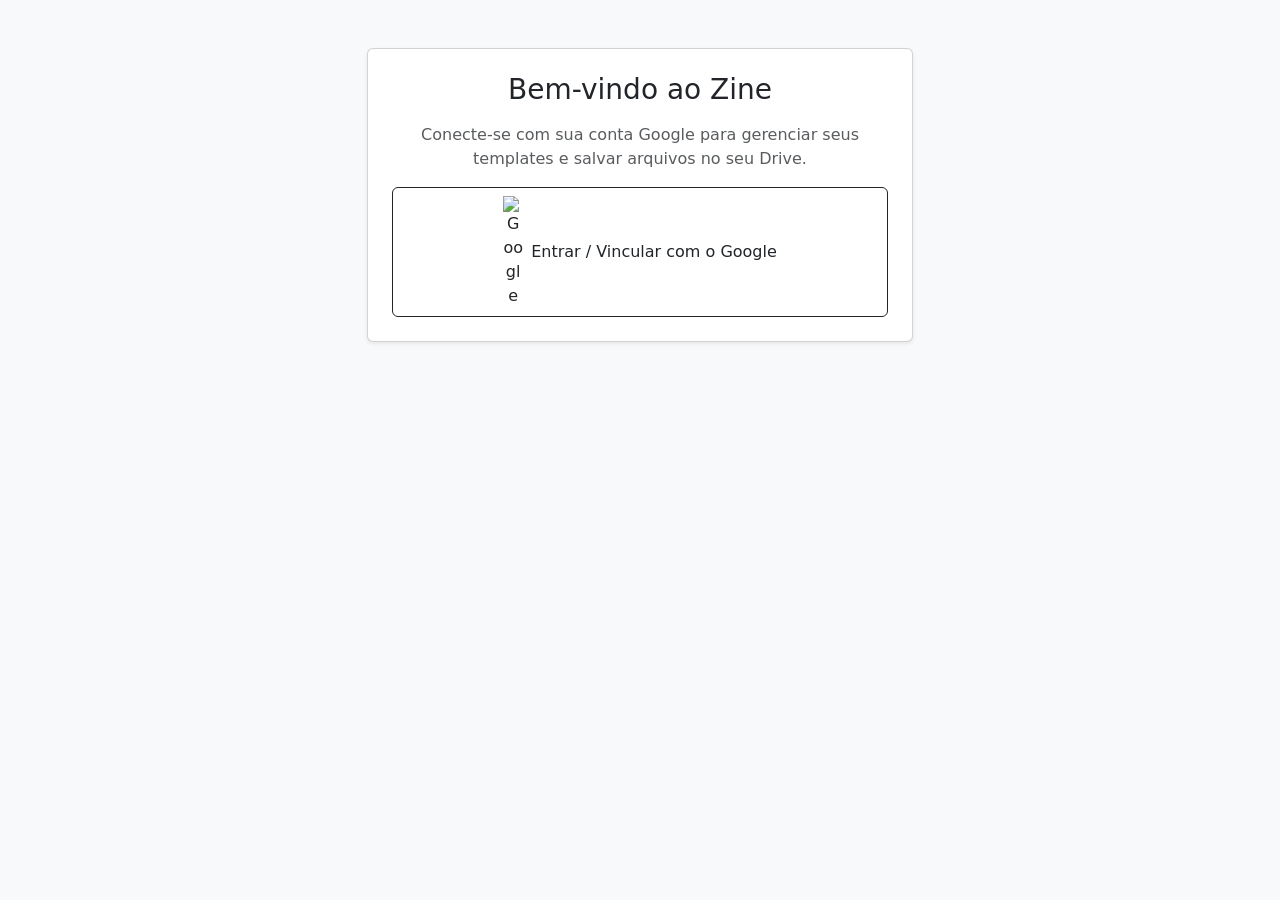
==== index.html @ bce8095c "Final" ====
<!DOCTYPE html>
<html lang="pt-BR">
<head>
    <meta charset="UTF-8">
    <meta name="viewport" content="width=device-width, initial-scale=1.0">
    <title>Zine Card - Login Google</title>
    <!-- Bootstrap 5 CSS -->
    <link href="https://cdn.jsdelivr.net/npm/bootstrap@5.0.2/dist/css/bootstrap.min.css" rel="stylesheet">
    <!-- Google Identity Services -->
    <script src="https://accounts.google.com/gsi/client" async defer></script>
</head>
<body class="bg-light">

    <div class="container mt-5">
        <div class="row justify-content-center">
            <div class="col-md-6">
                
                <!-- CARD DE LOGIN -->
                <div id="loginCard" class="card shadow-sm p-4 text-center">
                    <h3 class="mb-3">Bem-vindo ao Zine</h3>
                    <p class="text-muted">Conecte-se com sua conta Google para gerenciar seus templates e salvar arquivos no seu Drive.</p>
                    <button id="btnGoogleLogin" class="btn btn-outline-dark d-flex align-items-center justify-content-center gap-2 py-2">
                        <img src="https://www.svgrepo.com/show/475656/google-color.svg" alt="Google" width="20">
                        Entrar / Vincular com o Google
                    </button>
                </div>

                <!-- CARD DE PERFIL (Aparece após logar) -->
                <div id="profileCard" class="card shadow-sm p-4 text-center d-none">
                    <div class="mb-3">
                        <img id="userAvatar" src="assets/imgNotFound.jpg" alt="Foto de Perfil" class="rounded-circle border" width="90" height="90" style="object-fit: cover;">
                    </div>
                    <h4 id="userNickname" class="mb-1"></h4>
                    <p id="userEmail" class="text-muted small mb-3"></p>
                    
                    <hr>
                    <div class="d-grid gap-2">
                        <a href="createZine/index.htm" class="btn btn-primary">Criar novo Zine</a>
                        <button id="btnLogout" class="btn btn-outline-danger btn-sm">Sair</button>
                    </div>
                </div>

            </div>
        </div>

        <!-- SEÇÃO DE LISTAGEM DE ZINES CRIADOS -->
        <div id="listaZinesSection" class="row mt-5 d-none">
            <div class="col-12">
                <h3 class="mb-4 border-bottom pb-2">Zines Disponíveis</h3>
                <div id="zinesContainer" class="row">
                    <!-- Os cards dos zines serão injetados aqui dinamicamente -->
                </div>
            </div>
        </div>
    </div>

    <!-- Bootstrap Bundle JS -->
    <script src="https://cdn.jsdelivr.net/npm/bootstrap@5.0.2/dist/js/bootstrap.bundle.min.js" crossorigin="anonymous"></script>
    <script type="module" src="script.js"></script>
</body>
</html>
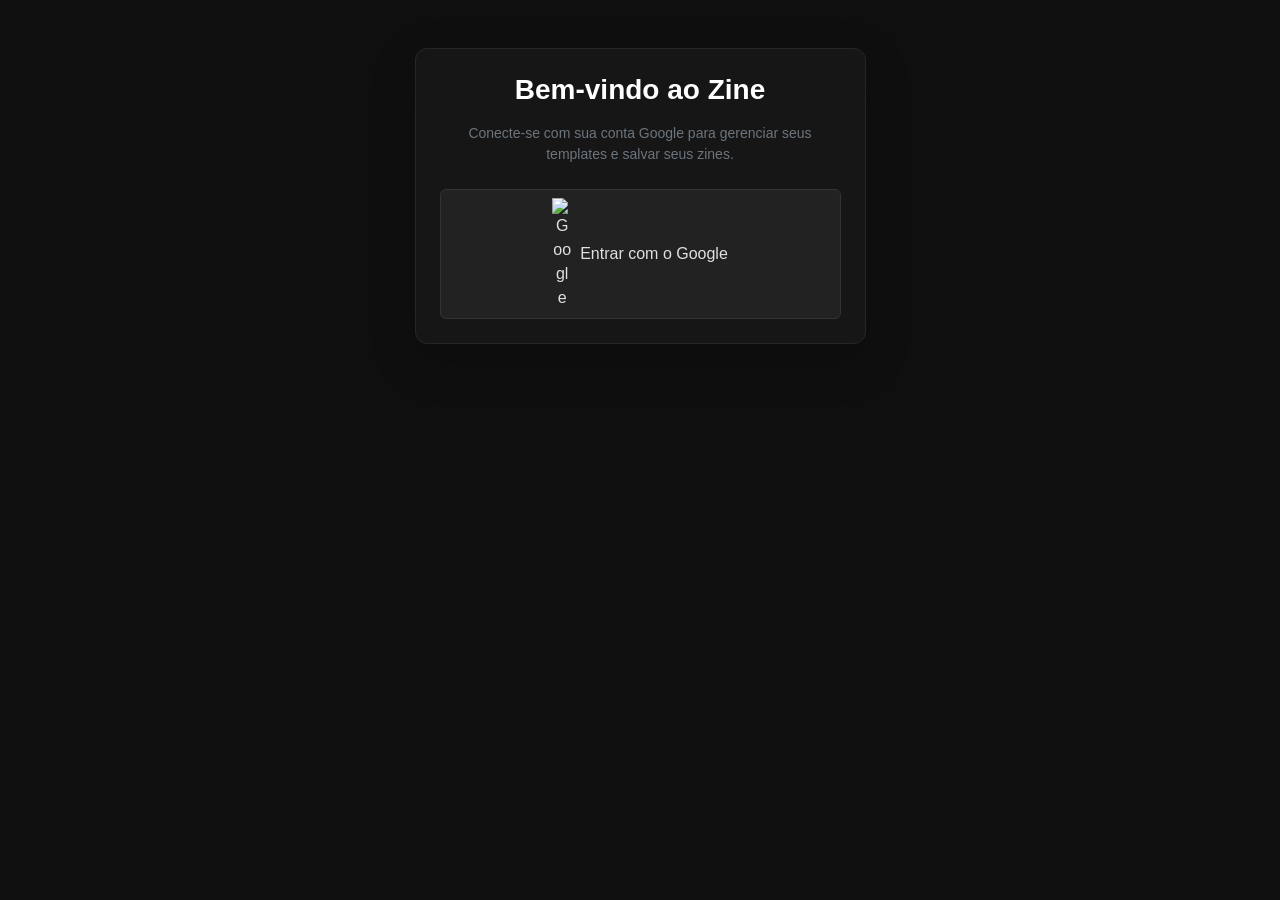
==== commit 9d63e278: "Ajustes nos comentarios" ====
--- a/index.html
+++ b/index.html
@@ -3,59 +3,181 @@
 <head>
     <meta charset="UTF-8">
     <meta name="viewport" content="width=device-width, initial-scale=1.0">
-    <title>Zine Card - Login Google</title>
-    <!-- Bootstrap 5 CSS -->
+    <title>Zine Platform</title>
     <link href="https://cdn.jsdelivr.net/npm/bootstrap@5.0.2/dist/css/bootstrap.min.css" rel="stylesheet">
-    <!-- Google Identity Services -->
     <script src="https://accounts.google.com/gsi/client" async defer></script>
+    <style>
+        body {
+            background-color: #0f0f0f;
+            color: #e0e0e0;
+            font-family: -apple-system, BlinkMacSystemFont, "Segoe UI", Roboto, Helvetica, Arial, sans-serif;
+            min-height: 100vh;
+        }
+
+        /* Cards do Perfil e Login */
+        .card-custom {
+            background-color: #161616;
+            border: 1px solid #262626;
+            border-radius: 12px;
+            color: #e0e0e0;
+        }
+
+        /* Cards dos Zines */
+        .zine-card {
+            background-color: #161616;
+            border: 1px solid #262626;
+            border-radius: 10px;
+            overflow: hidden;
+            transition: transform 0.2s, border-color 0.2s;
+        }
+        .zine-card:hover {
+            border-color: #404040;
+            transform: translateY(-2px);
+        }
+
+        /* Títulos e divisórias */
+        .section-title {
+            color: #ffffff;
+            border-bottom: 1px solid #262626;
+            padding-bottom: 0.5rem;
+            font-weight: 600;
+        }
+
+        /* Botões padronizados */
+        .btn-dark-custom {
+            background-color: #222222;
+            border: 1px solid #333333;
+            color: #e0e0e0;
+        }
+        .btn-dark-custom:hover {
+            background-color: #2f2f2f;
+            border-color: #444444;
+            color: #ffffff;
+        }
+
+        .btn-accent {
+            background-color: #2563eb;
+            border: none;
+            color: #ffffff;
+        }
+        .btn-accent:hover {
+            background-color: #1d4ed8;
+            color: #ffffff;
+        }
+
+        /* Modais */
+        .modal-content-dark {
+            background-color: #161616;
+            border: 1px solid #262626;
+            color: #e0e0e0;
+            border-radius: 12px;
+        }
+        .modal-header-dark {
+            background-color: #1f1f1f;
+            border-bottom: 1px solid #262626;
+        }
+    </style>
 </head>
-<body class="bg-light">
+<body>
 
-    <div class="container mt-5">
+    <!-- Container para Notificações Personalizadas -->
+    <div id="toastContainer" style="position: fixed; top: 20px; right: 20px; z-index: 9999;"></div>
+
+    <div class="container py-5">
         <div class="row justify-content-center">
-            <div class="col-md-6">
+            <div class="col-md-6 col-lg-5">
                 
-                <!-- CARD DE LOGIN -->
-                <div id="loginCard" class="card shadow-sm p-4 text-center">
-                    <h3 class="mb-3">Bem-vindo ao Zine</h3>
-                    <p class="text-muted">Conecte-se com sua conta Google para gerenciar seus templates e salvar arquivos no seu Drive.</p>
-                    <button id="btnGoogleLogin" class="btn btn-outline-dark d-flex align-items-center justify-content-center gap-2 py-2">
+                <!-- Card de Login -->
+                <div id="loginCard" class="card card-custom shadow-lg p-4 text-center">
+                    <h3 class="mb-3 text-white fw-bold">Bem-vindo ao Zine</h3>
+                    <p class="text-secondary small mb-4">Conecte-se com sua conta Google para gerenciar seus templates e salvar seus zines.</p>
+                    <button id="btnGoogleLogin" class="btn btn-dark-custom d-flex align-items-center justify-content-center gap-2 py-2 w-100">
                         <img src="https://www.svgrepo.com/show/475656/google-color.svg" alt="Google" width="20">
-                        Entrar / Vincular com o Google
+                        Entrar com o Google
                     </button>
                 </div>
 
-                <!-- CARD DE PERFIL (Aparece após logar) -->
-                <div id="profileCard" class="card shadow-sm p-4 text-center d-none">
+                <!-- Card de Perfil Logado -->
+                <div id="profileCard" class="card card-custom shadow-lg p-4 text-center d-none">
                     <div class="mb-3">
-                        <img id="userAvatar" src="assets/imgNotFound.jpg" alt="Foto de Perfil" class="rounded-circle border" width="90" height="90" style="object-fit: cover;">
+                        <img id="userAvatar" src="assets/imgNotFound.jpg" alt="Foto de Perfil" class="rounded-circle border border-secondary shadow-sm" width="90" height="90" style="object-fit: cover;">
                     </div>
-                    <h4 id="userNickname" class="mb-1"></h4>
-                    <p id="userEmail" class="text-muted small mb-3"></p>
+                    <h4 id="userNickname" class="mb-1 text-white fw-bold"></h4>
+                    <p id="userEmail" class="text-secondary small mb-3"></p>
                     
-                    <hr>
+                    <hr class="border-secondary opacity-25">
                     <div class="d-grid gap-2">
-                        <a href="createZine/index.htm" class="btn btn-primary">Criar novo Zine</a>
-                        <button id="btnLogout" class="btn btn-outline-danger btn-sm">Sair</button>
+                        <a href="createZine/index.htm" class="btn btn-accent py-2 fw-semibold">✨ Criar novo Zine</a>
+                        <button id="btnLogout" class="btn btn-outline-danger btn-sm py-1">Sair da Conta</button>
                     </div>
                 </div>
 
             </div>
         </div>
 
-        <!-- SEÇÃO DE LISTAGEM DE ZINES CRIADOS -->
+        <!-- Seções de Zines -->
         <div id="listaZinesSection" class="row mt-5 d-none">
+            <!-- Seção 1: Meus Zines -->
+            <div class="col-12 mb-5">
+                <h3 class="section-title mb-4">Meus Zines</h3>
+                <div id="meusZinesContainer" class="row"></div>
+            </div>
+
+            <!-- Seção 2: Zines Publicados da Comunidade -->
             <div class="col-12">
-                <h3 class="mb-4 border-bottom pb-2">Zines Disponíveis</h3>
-                <div id="zinesContainer" class="row">
-                    <!-- Os cards dos zines serão injetados aqui dinamicamente -->
+                <h3 class="section-title mb-4">Zines Publicados (Comunidade)</h3>
+                <div id="zinesPublicadosContainer" class="row"></div>
+            </div>
+        </div>
+    </div>
+
+    <!-- Modal de Confirmação de Exclusão -->
+    <div class="modal fade" id="modalConfirmacao" tabindex="-1" aria-hidden="true">
+        <div class="modal-dialog modal-dialog-centered">
+            <div class="modal-content modal-content-dark">
+                <div class="modal-header border-bottom border-dark">
+                    <h5 class="modal-title text-danger">Confirmar Exclusão</h5>
+                    <button type="button" class="btn-close btn-close-white shadow-none" data-bs-dismiss="modal" aria-label="Close"></button>
+                </div>
+                <div class="modal-body text-secondary">Tem certeza que deseja excluir este zine permanentemente?</div>
+                <div class="modal-footer border-top border-dark">
+                    <button type="button" class="btn btn-dark-custom btn-sm" data-bs-dismiss="modal">Cancelar</button>
+                    <button type="button" id="btnConfirmarExclusao" class="btn btn-danger btn-sm">Sim, Excluir</button>
                 </div>
             </div>
         </div>
     </div>
 
-    <!-- Bootstrap Bundle JS -->
-    <script src="https://cdn.jsdelivr.net/npm/bootstrap@5.0.2/dist/js/bootstrap.bundle.min.js" crossorigin="anonymous"></script>
+    <!-- Modal de Comentários (Clean Dark) -->
+    <div class="modal fade" id="modalVerComentarios" tabindex="-1" aria-hidden="true">
+        <div class="modal-dialog modal-dialog-centered modal-dialog-scrollable modal-lg">
+            <div class="modal-content modal-content-dark">
+                <div class="modal-header modal-header-dark px-4 py-3">
+                    <h5 class="modal-title fw-semibold fs-5 text-light d-flex align-items-center gap-2">
+                        💬 Comentários da Página
+                    </h5>
+                    <button type="button" class="btn-close btn-close-white shadow-none" data-bs-dismiss="modal" aria-label="Close"></button>
+                </div>
+                <div class="modal-body p-4" id="listaComentariosModalBody" style="background-color: #121212;">
+                    <!-- Preenchido via JS -->
+                </div>
+            </div>
+        </div>
+    </div>
+
+    <!-- Modal para Ampliar Imagem -->
+    <div class="modal fade" id="modalZoomImagem" tabindex="-1" aria-hidden="true">
+        <div class="modal-dialog modal-dialog-centered modal-xl">
+            <div class="modal-content bg-transparent border-0 text-end p-2">
+                <button type="button" class="btn-close btn-close-white m-2 shadow-none" data-bs-dismiss="modal" aria-label="Close"></button>
+                <div class="modal-body text-center p-0">
+                    <img id="imgZoomPreview" src="" alt="Imagem Ampliada" class="img-fluid rounded shadow-lg" style="max-height: 85vh; object-fit: contain;">
+                </div>
+            </div>
+        </div>
+    </div>
+
+    <script src="https://cdn.jsdelivr.net/npm/bootstrap@5.0.2/dist/js/bootstrap.bundle.min.js"></script>
     <script type="module" src="script.js"></script>
 </body>
 </html>
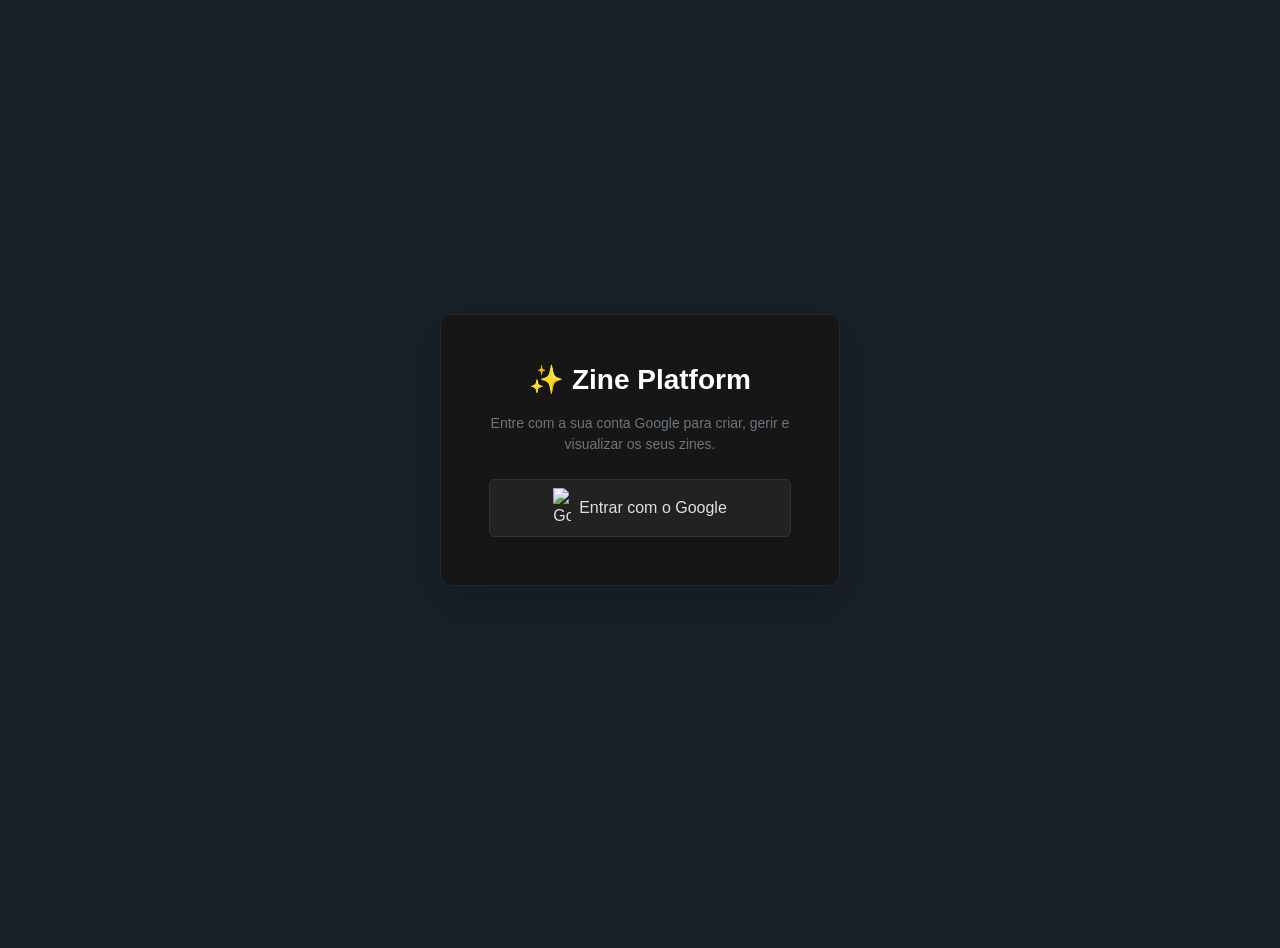
==== commit ef181c98: "Ajustes" ====
--- a/index.html
+++ b/index.html
@@ -1,143 +1,84 @@
 <!DOCTYPE html>
 <html lang="pt-BR">
+
 <head>
     <meta charset="UTF-8">
     <meta name="viewport" content="width=device-width, initial-scale=1.0">
     <title>Zine Platform</title>
     <link href="https://cdn.jsdelivr.net/npm/bootstrap@5.0.2/dist/css/bootstrap.min.css" rel="stylesheet">
     <script src="https://accounts.google.com/gsi/client" async defer></script>
-    <style>
-        body {
-            background-color: #0f0f0f;
-            color: #e0e0e0;
-            font-family: -apple-system, BlinkMacSystemFont, "Segoe UI", Roboto, Helvetica, Arial, sans-serif;
-            min-height: 100vh;
-        }
+    <link rel="stylesheet" href="style.css">
+</head>
 
-        /* Cards do Perfil e Login */
-        .card-custom {
-            background-color: #161616;
-            border: 1px solid #262626;
-            border-radius: 12px;
-            color: #e0e0e0;
-        }
-
-        /* Cards dos Zines */
-        .zine-card {
-            background-color: #161616;
-            border: 1px solid #262626;
-            border-radius: 10px;
-            overflow: hidden;
-            transition: transform 0.2s, border-color 0.2s;
-        }
-        .zine-card:hover {
-            border-color: #404040;
-            transform: translateY(-2px);
-        }
-
-        /* Títulos e divisórias */
-        .section-title {
-            color: #ffffff;
-            border-bottom: 1px solid #262626;
-            padding-bottom: 0.5rem;
-            font-weight: 600;
-        }
-
-        /* Botões padronizados */
-        .btn-dark-custom {
-            background-color: #222222;
-            border: 1px solid #333333;
-            color: #e0e0e0;
-        }
-        .btn-dark-custom:hover {
-            background-color: #2f2f2f;
-            border-color: #444444;
-            color: #ffffff;
-        }
-
-        .btn-accent {
-            background-color: #2563eb;
-            border: none;
-            color: #ffffff;
-        }
-        .btn-accent:hover {
-            background-color: #1d4ed8;
-            color: #ffffff;
-        }
-
-        /* Modais */
-        .modal-content-dark {
-            background-color: #161616;
-            border: 1px solid #262626;
-            color: #e0e0e0;
-            border-radius: 12px;
-        }
-        .modal-header-dark {
-            background-color: #1f1f1f;
-            border-bottom: 1px solid #262626;
-        }
-    </style>
-</head>
 <body>
 
-    <!-- Container para Notificações Personalizadas -->
     <div id="toastContainer" style="position: fixed; top: 20px; right: 20px; z-index: 9999;"></div>
 
-    <div class="container py-5">
-        <div class="row justify-content-center">
-            <div class="col-md-6 col-lg-5">
-                
-                <!-- Card de Login -->
-                <div id="loginCard" class="card card-custom shadow-lg p-4 text-center">
-                    <h3 class="mb-3 text-white fw-bold">Bem-vindo ao Zine</h3>
-                    <p class="text-secondary small mb-4">Conecte-se com sua conta Google para gerenciar seus templates e salvar seus zines.</p>
-                    <button id="btnGoogleLogin" class="btn btn-dark-custom d-flex align-items-center justify-content-center gap-2 py-2 w-100">
-                        <img src="https://www.svgrepo.com/show/475656/google-color.svg" alt="Google" width="20">
-                        Entrar com o Google
-                    </button>
-                </div>
+    <!-- Barra Superior / Perfil Integrado (Inicia oculta com d-none) -->
+    <header class="zine-top-nav d-none" id="mainHeader">
+        <div class="container d-flex justify-content-between align-items-center py-3">
+            <div class="d-flex align-items-center gap-2">
+                <span class="fs-5 fw-bold text-white tracking-wide">✨ Zine Platform</span>
+            </div>
 
-                <!-- Card de Perfil Logado -->
-                <div id="profileCard" class="card card-custom shadow-lg p-4 text-center d-none">
-                    <div class="mb-3">
-                        <img id="userAvatar" src="assets/imgNotFound.jpg" alt="Foto de Perfil" class="rounded-circle border border-secondary shadow-sm" width="90" height="90" style="object-fit: cover;">
-                    </div>
-                    <h4 id="userNickname" class="mb-1 text-white fw-bold"></h4>
-                    <p id="userEmail" class="text-secondary small mb-3"></p>
-                    
-                    <hr class="border-secondary opacity-25">
-                    <div class="d-grid gap-2">
-                        <a href="createZine/index.htm" class="btn btn-accent py-2 fw-semibold">✨ Criar novo Zine</a>
-                        <button id="btnLogout" class="btn btn-outline-danger btn-sm py-1">Sair da Conta</button>
+            <!-- Estado de Perfil (Conectado) -->
+            <div id="profileCard" class="d-flex align-items-center gap-3">
+                <img id="userAvatar" src="assets/imgNotFound.jpg" alt="Perfil"
+                    class="rounded-circle border border-secondary" width="38" height="38" style="object-fit: cover;">
+                <div class="d-flex align-items-center gap-2">
+                    <div class="d-none d-sm-block text-start">
+                        <h6 id="userNickname" class="mb-0 text-white fw-bold" style="font-size: 0.9rem;"></h6>
                     </div>
                 </div>
-
+                <div class="d-flex align-items-center gap-2">
+                    <a href="createZine/index.html" class="btn btn-sm btn-accent fw-semibold px-3 py-1.5">
+                        <svg xmlns="http://www.w3.org/2000/svg" width="16" height="16" fill="currentColor"
+                            class="bi bi-plus-lg text-light" viewBox="0 0 16 16">
+                            <path fill-rule="evenodd"
+                                d="M8 2a.5.5 0 0 1 .5.5v5h5a.5.5 0 0 1 0 1h-5v5a.5.5 0 0 1-1 0v-5h-5a.5.5 0 0 1 0-1h5v-5A.5.5 0 0 1 8 2Z" />
+                        </svg>
+                    </a>
+                    <button id="btnLogout" class="btn btn-sm btn-outline-danger py-1.5 px-2"
+                        title="Sair da Conta">Sair</button>
+                </div>
             </div>
         </div>
+    </header>
 
-        <!-- Seções de Zines -->
-        <div id="listaZinesSection" class="row mt-5 d-none">
-            <!-- Seção 1: Meus Zines -->
+    <!-- Card Central de Login (Aparece apenas quando deslogado) -->
+    <div id="loginCard" class="container d-flex flex-column justify-content-center align-items-center" style="height: 100vh;">
+        <div class="text-center p-5 card-custom shadow-lg" style="max-width: 400px; width: 100%;">
+            <h3 class="text-white mb-3 fw-bold">✨ Zine Platform</h3>
+            <p class="text-secondary mb-4 small">Entre com a sua conta Google para criar, gerir e visualizar os seus zines.</p>
+            <button id="btnGoogleLogin" class="btn btn-dark-custom d-flex align-items-center justify-content-center gap-2 px-4 py-2 w-100 shadow-sm">
+                <img src="https://www.svgrepo.com/show/475656/google-color.svg" alt="Google" width="18">
+                Entrar com o Google
+            </button>
+        </div>
+    </div>
+
+    <div class="container py-4">
+        <div id="listaZinesSection" class="row mt-4 d-none">
             <div class="col-12 mb-5">
                 <h3 class="section-title mb-4">Meus Zines</h3>
-                <div id="meusZinesContainer" class="row"></div>
+                <div id="meusZinesContainer" class="zine-mosaic-grid"></div>
             </div>
 
-            <!-- Seção 2: Zines Publicados da Comunidade -->
             <div class="col-12">
                 <h3 class="section-title mb-4">Zines Publicados (Comunidade)</h3>
-                <div id="zinesPublicadosContainer" class="row"></div>
+                <div id="zinesPublicadosContainer" class="zine-mosaic-grid"></div>
             </div>
         </div>
     </div>
 
-    <!-- Modal de Confirmação de Exclusão -->
+    <!-- Modais -->
     <div class="modal fade" id="modalConfirmacao" tabindex="-1" aria-hidden="true">
         <div class="modal-dialog modal-dialog-centered">
             <div class="modal-content modal-content-dark">
                 <div class="modal-header border-bottom border-dark">
                     <h5 class="modal-title text-danger">Confirmar Exclusão</h5>
-                    <button type="button" class="btn-close btn-close-white shadow-none" data-bs-dismiss="modal" aria-label="Close"></button>
+                    <button type="button" class="btn-close btn-close-white shadow-none" data-bs-dismiss="modal"
+                        aria-label="Close"></button>
                 </div>
                 <div class="modal-body text-secondary">Tem certeza que deseja excluir este zine permanentemente?</div>
                 <div class="modal-footer border-top border-dark">
@@ -148,7 +89,6 @@
         </div>
     </div>
 
-    <!-- Modal de Comentários (Clean Dark) -->
     <div class="modal fade" id="modalVerComentarios" tabindex="-1" aria-hidden="true">
         <div class="modal-dialog modal-dialog-centered modal-dialog-scrollable modal-lg">
             <div class="modal-content modal-content-dark">
@@ -156,22 +96,22 @@
                     <h5 class="modal-title fw-semibold fs-5 text-light d-flex align-items-center gap-2">
                         💬 Comentários da Página
                     </h5>
-                    <button type="button" class="btn-close btn-close-white shadow-none" data-bs-dismiss="modal" aria-label="Close"></button>
+                    <button type="button" class="btn-close btn-close-white shadow-none" data-bs-dismiss="modal"
+                        aria-label="Close"></button>
                 </div>
-                <div class="modal-body p-4" id="listaComentariosModalBody" style="background-color: #121212;">
-                    <!-- Preenchido via JS -->
-                </div>
+                <div class="modal-body p-4" id="listaComentariosModalBody" style="background-color: #121212;"></div>
             </div>
         </div>
     </div>
 
-    <!-- Modal para Ampliar Imagem -->
     <div class="modal fade" id="modalZoomImagem" tabindex="-1" aria-hidden="true">
         <div class="modal-dialog modal-dialog-centered modal-xl">
             <div class="modal-content bg-transparent border-0 text-end p-2">
-                <button type="button" class="btn-close btn-close-white m-2 shadow-none" data-bs-dismiss="modal" aria-label="Close"></button>
+                <button type="button" class="btn-close btn-close-white m-2 shadow-none" data-bs-dismiss="modal"
+                    aria-label="Close"></button>
                 <div class="modal-body text-center p-0">
-                    <img id="imgZoomPreview" src="" alt="Imagem Ampliada" class="img-fluid rounded shadow-lg" style="max-height: 85vh; object-fit: contain;">
+                    <img id="imgZoomPreview" src="" alt="Imagem Ampliada" class="img-fluid rounded shadow-lg"
+                        style="max-height: 85vh; object-fit: contain;">
                 </div>
             </div>
         </div>
@@ -180,4 +120,5 @@
     <script src="https://cdn.jsdelivr.net/npm/bootstrap@5.0.2/dist/js/bootstrap.bundle.min.js"></script>
     <script type="module" src="script.js"></script>
 </body>
+
 </html>
--- a/style.css
+++ b/style.css
@@ -0,0 +1,293 @@
+:root {
+    --columns: 3;
+    --yellow: rgba(238, 188, 31, 1);
+    --pink: rgba(255, 82, 145, 1);
+    --blue: rgba(64, 98, 187, 1);
+    --green: rgba(6, 141, 126, 1);
+    --white: rgba(248, 255, 229, 1);
+}
+
+body {
+    background-color: #182028;
+    color: #e0e0e0;
+    font-family: -apple-system, BlinkMacSystemFont, "Segoe UI", Roboto, Helvetica, Arial, sans-serif;
+    min-height: 100vh;
+    overflow-x: hidden;
+}
+
+.card-custom {
+    background-color: #161616;
+    border: 1px solid #262626;
+    border-radius: 12px;
+    color: #e0e0e0;
+}
+
+.section-title {
+    color: #ffffff;
+    border-bottom: 1px solid #262626;
+    padding-bottom: 0.5rem;
+    font-weight: 600;
+}
+
+.btn-dark-custom {
+    background-color: #222222;
+    border: 1px solid #333333;
+    color: #e0e0e0;
+}
+
+.btn-dark-custom:hover {
+    background-color: #2f2f2f;
+    border-color: #444444;
+    color: #ffffff;
+}
+
+.btn-accent {
+    background-color: #2563eb;
+    border: none;
+    color: #ffffff;
+}
+
+.btn-accent:hover {
+    background-color: #1d4ed8;
+    color: #ffffff;
+}
+
+/* Grelha idêntica ao exemplo original, com margem superior ampla para afastar dos títulos */
+.zine-mosaic-grid {
+    display: grid;
+    grid-template-columns: repeat(var(--columns), 1fr);
+    margin: 180px 40px 140px 40px;
+}
+
+.zine-mosaic-item {
+    grid-column-end: span 2;
+    position: relative;
+    width: 100%;
+    padding-bottom: 100%;
+    margin-top: -50%;
+    cursor: pointer;
+}
+
+.zine-mosaic-item:nth-child(2n) {
+    grid-column-start: 2;
+}
+
+.zine-mosaic-item::before,
+.zine-mosaic-item::after {
+    content: '';
+    position: absolute;
+    display: block;
+    width: 100%;
+    height: 100%;
+    background-size: 50% 100%, 100% 100%;
+    background-position: left, right;
+    pointer-events: none;
+}
+
+.zine-mosaic-item::before {
+    z-index: -10;
+    clip-path: polygon(50% 0, 100% 50%, 50% 100%, 0 50%);
+    -webkit-clip-path: polygon(50% 0, 100% 50%, 50% 100%, 0 50%);
+    background-repeat: no-repeat;
+    background-image:
+        linear-gradient(-45deg, var(--yellow) 53.5%, var(--green) 53.5%, var(--green) 60%, var(--yellow) 60%),
+        linear-gradient(45deg, var(--yellow) 65.3%, var(--green) 65.3%, var(--green) 69.9%, var(--yellow) 69.9%);
+}
+
+.zine-mosaic-item::after {
+    clip-path: polygon(100% 50%, 50% 100%, 0 50%, 20% 50%, 50% 80%, 80% 50%);
+    -webkit-clip-path: polygon(100% 50%, 50% 100%, 0 50%, 20% 50%, 50% 80%, 80% 50%);
+    background-repeat: no-repeat;
+    background-image: linear-gradient(45deg, var(--yellow) 40%, var(--green) 40%), linear-gradient(-45deg, var(--yellow) 30%, var(--green) 30%);
+}
+
+/* Variações de cores das molduras baseadas exatamente no exemplo */
+.zine-mosaic-item:nth-child(2n)::before {
+    background-image: linear-gradient(-45deg, var(--pink) 53.5%, var(--blue) 53.5%, var(--blue) 60%, var(--pink) 60%), linear-gradient(45deg, var(--pink) 65.3%, var(--blue) 65.3%, var(--blue) 69.9%, var(--pink) 69.9%);
+}
+
+.zine-mosaic-item:nth-child(2n)::after {
+    background-image: linear-gradient(45deg, var(--pink) 40%, var(--blue) 40%), linear-gradient(-45deg, var(--pink) 30%, var(--blue) 30%);
+}
+
+.zine-mosaic-item:nth-child(5n)::before {
+    background-image: linear-gradient(-45deg, var(--green) 53.5%, var(--pink) 53.5%, var(--pink) 60%, var(--green) 60%), linear-gradient(45deg, var(--green) 65.3%, var(--pink) 65.3%, var(--pink) 69.9%, var(--green) 69.9%);
+}
+
+.zine-mosaic-item:nth-child(5n)::after {
+    background-image: linear-gradient(45deg, var(--green) 40%, var(--pink) 40%), linear-gradient(-45deg, var(--green) 30%, var(--pink) 30%);
+}
+
+.zine-mosaic-item:nth-child(7n)::before,
+.zine-mosaic-item:nth-child(7n-4)::before {
+    background-image: linear-gradient(-45deg, var(--blue) 53.5%, var(--white) 53.5%, var(--white) 60%, var(--blue) 60%), linear-gradient(45deg, var(--blue) 65.3%, var(--white) 65.3%, var(--white) 69.9%, var(--blue) 69.9%);
+}
+
+.zine-mosaic-item:nth-child(7n)::after,
+.zine-mosaic-item:nth-child(7n-4)::after {
+    background-image: linear-gradient(45deg, var(--blue) 40%, var(--white) 40%), linear-gradient(-45deg, var(--blue) 30%, var(--white) 30%);
+}
+
+.zine-mosaic-img {
+    position: absolute;
+    width: 43%;
+    height: 58%;
+    left: 50%;
+    top: 50%;
+    transform: translateX(-50%) translateY(-60%);
+    box-shadow: 5px -5px 10px rgba(0, 0, 0, 0.4);
+    object-fit: cover;
+    transition: transform 0.3s;
+    /* z-index: 2; */
+}
+
+.zine-mosaic-item:hover .zine-mosaic-img {
+    transform: translateX(-40%) translateY(-70%) rotatez(15deg);
+}
+
+/* Nome do zine posicionado logo abaixo da ponta inferior do losango, sem sobrepor */
+.zine-title-badge {
+    position: absolute;
+    bottom: -12px;
+    left: 50%;
+    transform: translateX(-50%);
+    background: rgba(18, 24, 32, 0.95);
+    color: #ffffff;
+    padding: 3px 10px;
+    border-radius: 6px;
+    font-size: 0.75rem;
+    font-weight: 500;
+    max-width: 80%;
+    text-align: center;
+    white-space: nowrap;
+    overflow: hidden;
+    text-overflow: ellipsis;
+    border: 1px solid rgba(255, 255, 255, 0.12);
+    box-shadow: 0 4px 10px rgba(0,0,0,0.6);
+    z-index: 10;
+    pointer-events: none;
+}
+
+/* Tooltip customizado para as opções do Zine */
+.zine-tooltip-menu {
+    display: none;
+    position: absolute;
+    top: 50%;
+    left: 50%;
+    transform: translate(-50%, -50%);
+    background: #161616;
+    border: 1px solid #333;
+    border-radius: 10px;
+    padding: 12px;
+    box-shadow: 0 15px 35px rgba(0, 0, 0, 0.9);
+    z-index: 100;
+    width: 210px;
+}
+
+.zine-tooltip-menu.active {
+    display: block;
+}
+
+.modal-content-dark {
+    background-color: #161616;
+    border: 1px solid #262626;
+    color: #e0e0e0;
+    border-radius: 12px;
+}
+
+.modal-header-dark {
+    background-color: #1f1f1f;
+    border-bottom: 1px solid #262626;
+}
+
+
+
+@media (min-width: 450px) {
+    .zine-mosaic-grid {
+        margin: 170px 40px 140px 40px;
+    }
+}
+
+@media (min-width: 600px) {
+    :root {
+        --columns: 5;
+    }
+
+    .zine-mosaic-item:nth-child(2n) {
+        grid-column-start: auto;
+    }
+
+    .zine-mosaic-item:nth-child(4n-1) {
+        grid-column-start: 2;
+    }
+}
+
+@media (min-width: 900px) {
+    :root {
+        --columns: 7;
+    }
+
+    .zine-mosaic-item:nth-child(4n-1) {
+        grid-column-start: auto;
+    }
+
+    .zine-mosaic-item:nth-child(6n-2) {
+        grid-column-start: 2;
+    }
+}
+
+@media (min-width: 1200px) {
+    :root {
+        --columns: 9;
+    }
+
+    .zine-mosaic-item:nth-child(6n-2) {
+        grid-column-start: auto;
+    }
+
+    .zine-mosaic-item:nth-child(8n-3) {
+        grid-column-start: 2;
+    }
+}
+
+@media (min-width: 1500px) {
+    :root {
+        --columns: 11;
+    }
+
+    .zine-mosaic-item:nth-child(8n-3) {
+        grid-column-start: auto;
+    }
+
+    .zine-mosaic-item:nth-child(10n-4) {
+        grid-column-start: 2;
+    }
+}
+
+@media (min-width: 1800px) {
+    :root {
+        --columns: 13;
+    }
+
+    .zine-mosaic-item:nth-child(10n-4) {
+        grid-column-start: auto;
+    }
+
+    .zine-mosaic-item:nth-child(12n-5) {
+        grid-column-start: 2;
+    }
+}
+
+@media (min-width: 2100px) {
+    :root {
+        --columns: 15;
+    }
+
+    .zine-mosaic-item:nth-child(12n-5) {
+        grid-column-start: auto;
+    }
+
+    .zine-mosaic-item:nth-child(14n-6) {
+        grid-column-start: 2;
+    }
+}
